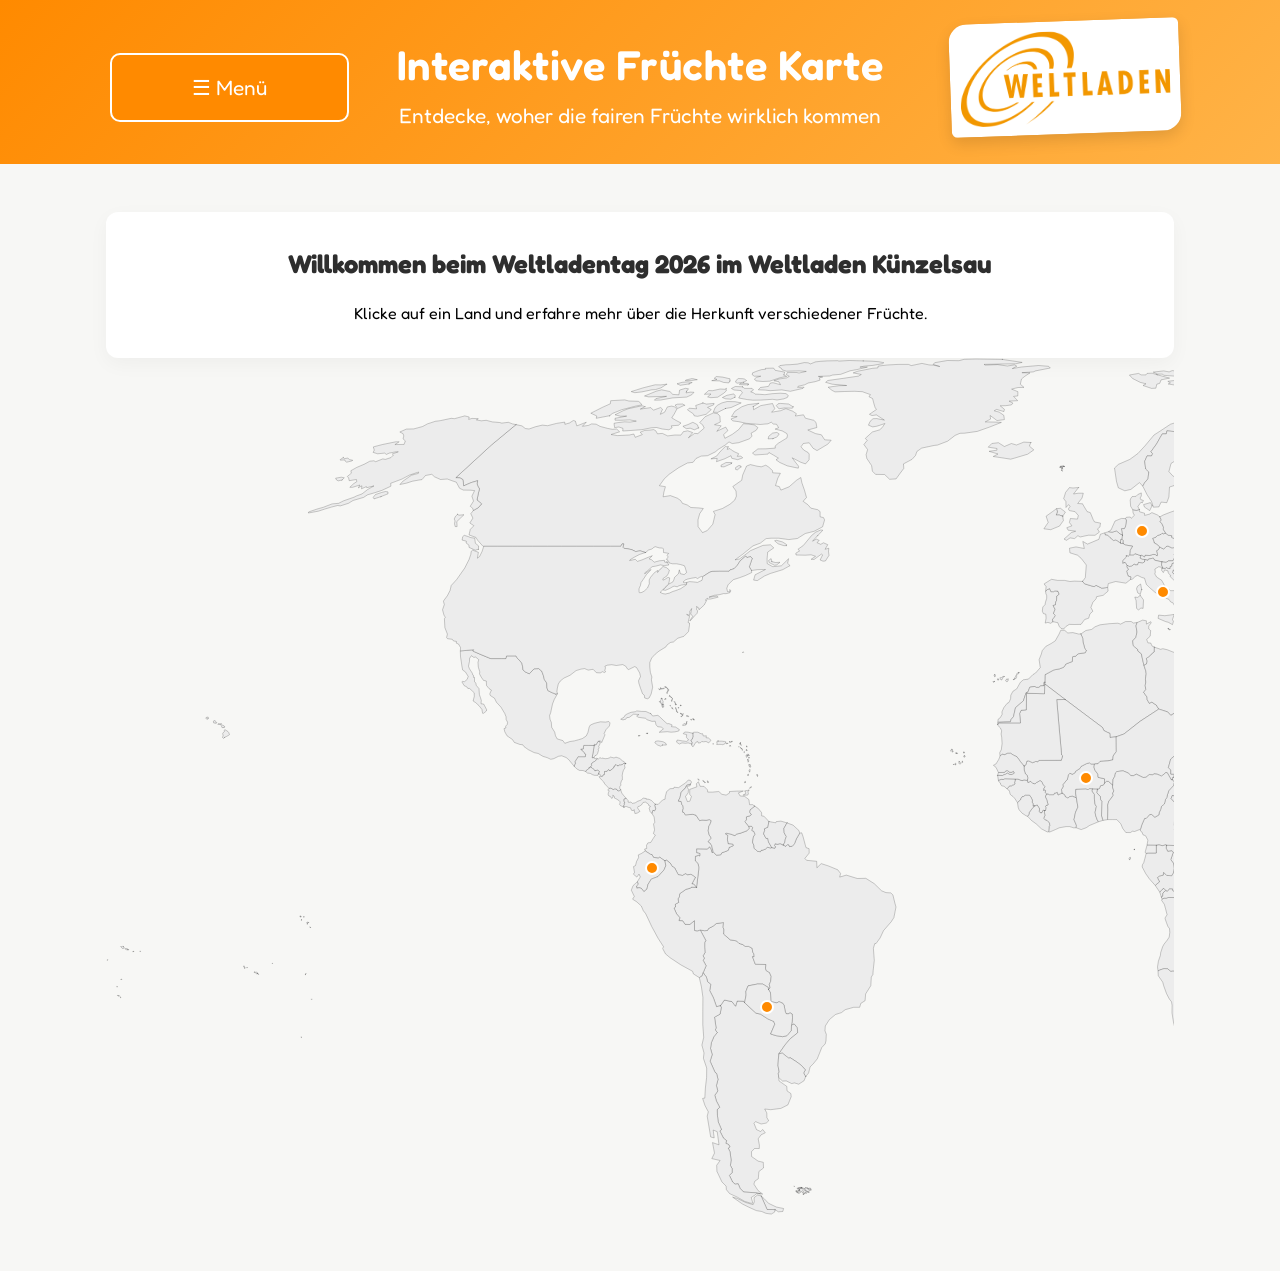
==== index.html @ 83d37e7b "Add files via upload" ====
<!DOCTYPE html>
<html lang="de">
<head>
  <meta charset="UTF-8">
  <meta name="viewport" content="width=device-width, initial-scale=1.0">
  <title>Interaktive Früchte Karte</title>

  <link rel="stylesheet" href="style.css">

  <!-- Google Font (ähnlich clean wie Weltladen) -->
  <link href="https://fonts.googleapis.com/css2?family=Fredoka:wght@400;600&display=swap" rel="stylesheet">
</head>

<body>
    

<header class="header">
  <div class="header-inner">

    <!--Burger Menü-->
    <div class="burger-menu">
  <button id="menuToggle" class="menu-btn">
    ☰ Menü
  </button>

  <nav id="menuContent" class="menu-content hidden">
    <a href="index.html">Interaktive Karte</a>
    <a href="fairvsunfair.html">Fair vs. Unfair</a>
    <a href="wiefairbistdu.html">Wie fair bist du?</a>
  </nav>
</div>
<!--Überschrift-->
    <h1>Interaktive Früchte Karte</h1>
    <p>Entdecke, woher die fairen Früchte wirklich kommen</p>

    <img src="weltladenlogo.png" class="logo">

  </div>
</header>

<main class="main">
  <section class="intro">
    
    <h2>Willkommen beim Weltladentag 2026 im Weltladen Künzelsau</h2>
    <p>
      Klicke auf ein Land und erfahre mehr über die Herkunft verschiedener Früchte.
    </p>
  </section>
  <section class="map-container">
  <div class="map" id="map">
    <img src="world.svg" alt="Weltkarte" class="world-map">
    <div class="pin" data-country="Ecuador" style="top:59%; left:39%;"></div>
<div class="pin" data-country="Italien" style="top:27%; left:75.5%;"></div>
<div class="pin" data-country="Philippinen" style="top:49%; left:120%;"></div>
<div class="pin" data-country="Paraguay" style="top:75%; left:47.2%;"></div>
<div class="pin" data-country="Burkina Faso" style="top:48.5%; left:70%;"></div>
<div class="pin" data-country="Deutschland" style="top:20%; left:74%;"></div>
<div class="pin" data-country="Eswatini" style="top:77.6%; left:83%;"></div>
  </div>
</section>
</main>

<!-- Deutschland -->

<div id="popup" class="popup hidden">
  
  <div class="popup-content">
    <button id="closeX" class="close-x">✕</button>

  <div class="popup-scroll">

  <h2>Deutschland - Weltladen Künzelsau</h2>

  <div class="popup-image">
    <img src="weltladenaussen.jpg" alt="Weltladen Kuenzelsau">
  </div>

  <p>
   Hier im Weltladen in Künzelsau kommen viele der Früchte und Fruchtprodukte aus aller Welt zusammen. Wir achten dabei besonders darauf, dass sie unter fairen Bedingungen angebaut und gehandelt wurden. <br> <br>
Mit deinem Einkauf unterstützt du Produzentinnen und Produzenten in Ländern wie Ecuador, Uganda oder Indonesien und trägst dazu bei, dass sie gerechte Preise für ihre Arbeit erhalten. <br> <br>
Gerade zum Weltladentag 2026 mit dem Motto „Fair fruchtet“ wird deutlich: Fairer Handel wirkt. Er sorgt nicht nur für bessere Lebensbedingungen, sondern bringt auch hochwertige und nachhaltige Produkte zu uns. <br> <br>
So kannst du hier vor Ort ganz bewusst genießen – und gleichzeitig etwas Gutes bewirken.

  </p>

</div>

<button id="scrollBtn" class="scroll-btn">↓</button>

    

  </div>

  
</div>

<!-- Ecuador -->

<div id="popup-ecuador" class="popup hidden">
  
  <div class="popup-content">
    <button class="close-x">✕</button>

    <div class="popup-scroll">

      <h2>Bananen aus Ecuador</h2>

      <div class="popup-image">
        <img src="waschen-IMG_2208.jpg" alt="Ecuador">
      </div>

      <p>
In Ecuador wachsen viele der Bananen, die auch im Weltladen in Künzelsau verkauft werden. Oft stammen sie von kleinen Familienbetrieben, die ohne fairen Handel nur sehr geringe Preise für ihre Arbeit bekommen würden. <br><br>
Durch den fairen Handel erhalten die Produzentinnen und Produzenten gerechtere Bezahlung und bessere Arbeitsbedingungen. So wird aus einer einfachen Banane mehr als nur ein Produkt – nämlich eine echte Unterstützung für die Menschen vor Ort.<br><br>
Gerade zum Weltladentag 2026 mit dem Motto „Fair fruchtet“ wird deutlich: Jede Entscheidung im Laden hat Wirkung – von Ecuador bis hier nach Künzelsau.
      </p>

    </div>

    <button class="scroll-btn">↓</button>

  </div>
 
</div>

<!-- Burkina Faso -->

 <div id="popup-burkina" class="popup hidden">
  
  <div class="popup-content">
    <button class="close-x">✕</button>

    <div class="popup-scroll">

      <h2>Mangos aus Burkina Faso</h2>

      <div class="popup-image">
        <img src="IMG_2369.heic" alt="Burkina Faso" height="300">
      </div>

      <p>
        Die Mangos im Weltladen in Künzelsau stammen aus Burkina Faso. Sie werden über den Freundeskreis Bareka bezogen, der den direkten Handel mit den Produzentinnen und Produzenten ermöglicht. <br><br>
Durch diese Zusammenarbeit erhalten die Menschen vor Ort faire Preise für ihre Arbeit und bessere Perspektiven für ihre Zukunft. So wird aus einer Mango mehr als nur ein Produkt – sie steht für eine direkte Verbindung zwischen Burkina Faso und uns hier in Deutschland.
      </p>

    </div>

    <button class="scroll-btn">↓</button>

  </div>
</div>

<!-- Italien -->

 <div id="popup-italien" class="popup hidden">
  
  <div class="popup-content">
    <button class="close-x">✕</button>

    <div class="popup-scroll">

      <h2>Knast Kekse aus Italien</h2>

      <div class="popup-image">
        <img src="italien.jpg" alt="Keksherstellung in Italien" >
      </div>

      <p>
Im Weltladen in Künzelsau gibt es die „Knastkekse“ mit Orange und Zitrone. Sie werden von der Sozialkooperative Arcolaio in Syrakus auf Sizilien hergestellt und über Weltpartner bezogen. <br><br>
Dort arbeiten Menschen im Gefängnis an hochwertigen Backwaren und erhalten dadurch die Möglichkeit, neue Perspektiven für ihr Leben nach der Haft zu entwickeln. <br><br>
Für die Kekse werden unter anderem italienische Bio-Zutaten wie Orangen und Zitronen sowie fair gehandelter Zucker verwendet. So zeigt das Projekt, dass fairer Handel auch innerhalb Europas soziale Wirkung haben kann.
      </p>
       <div class="popup-image">
        <img src="Knastkekse.jpeg" alt="Knastkekse" >
      </div>

    </div>

    <button class="scroll-btn">↓</button>

  </div>
</div>



<!-- Philippinen -->

 <div id="popup-philippinen" class="popup hidden">
  
  <div class="popup-content">
    <button class="close-x">✕</button>

    <div class="popup-scroll">

      <h2>Mango Produkte aus den Philippinen</h2>

      <div class="popup-image">
        <img src="MangoPhilippinen.jpeg" alt="Philippinen">
      </div>

      <p>
        Die Mangos aus den Philippinen sind Teil eines Fair-Trade-Projekts, das kleinbäuerlichen Familien eine stabile Lebensgrundlage ermöglicht. Durch faire Preise können sie ihre Felder sichern und der Armut entkommen, die besonders Kinder stark betrifft.<br><br>
Ein Teil der Fair-Trade-Erlöse unterstützt außerdem die Organisation Preda, die sich auf den Philippinen für Kinderrechte einsetzt und missbrauchte sowie benachteiligte Kinder betreut.<br><br>
Aus diesen Mangos entstehen verschiedene Produkte wie Mangoessig, Mangoaufstrich und viele weitere Spezialitäten, die zeigen, wie vielseitig fair gehandelte Früchte genutzt werden können.<br><br>
So stehen die Mangos nicht nur für fruchtigen Geschmack, sondern auch für Schutz, Chancen und mehr Gerechtigkeit vor Ort.
      </p>

    </div>

    <button class="scroll-btn">↓</button>

  </div>
</div>

<!-- Paraguay -->

 <div id="popup-paraguay" class="popup hidden">
  
  <div class="popup-content">
    <button class="close-x">✕</button>

    <div class="popup-scroll">

      <h2>Bio Bonbons aus Paraguay</h2>

      <div class="popup-image">
        <img src="IngwerKirsch.jpeg" alt="Paraguay" >
      </div>

      <p>
        Im Weltladen in Künzelsau werden Ingwer-Kirsch-Bonbons angeboten, deren Süße aus Bio-Rohrohrzucker aus Paraguay stammt. <br><br>
Der Zucker kommt von Kleinbauern, die sich in der Kooperative Manduvirá zusammengeschlossen haben. Dort bauen sie neben Obst und Gemüse vor allem Zuckerrohr an und arbeiten gemeinsam an besseren Lebensbedingungen.<br><br>
Durch den fairen Handel erhalten die Produzentinnen und Produzenten zusätzliche Prämien, die unter anderem den Bau einer eigenen Zuckermühle und neue Arbeitsplätze ermöglicht haben.
      </p>

    </div>

    <button class="scroll-btn">↓</button>

  </div>
</div>

<!-- Eswatini -->

 <div id="popup-eswatini" class="popup hidden">
  
  <div class="popup-content">
    <button class="close-x">✕</button>

    <div class="popup-scroll">

      <h2>Mango-Konfitüre aus Eswatini</h2>

      <div class="popup-image">
        <img src="MangoKonfitüre.jpeg" alt="Eswatini">
      </div>

      <p>
        Im Weltladen in Künzelsau gibt es Mango-Konfitüre aus Eswatini, die unter fairen Bedingungen hergestellt und verarbeitet wird. Produziert wird sie von Eswatini Kitchen, einem Partnerbetrieb der GEPA. <br><br>
Dort erhalten vor allem alleinerziehende Frauen die Möglichkeit, ein eigenes Einkommen aufzubauen und wirtschaftlich unabhängig zu werden. Die Produktion findet direkt im Ursprungsland statt, sodass möglichst viel Wertschöpfung vor Ort bleibt.<br><br>
Zusätzlich unterstützen die Produzentinnen soziale Projekte wie eine Suppenküche für mehrere Waisenhäuser. So verbindet die Konfitüre wirtschaftliche Perspektiven mit sozialem Engagement.
      </p>

    </div>

    <button class="scroll-btn">↓</button>

  </div>
</div>


<script src="script.js"></script>
</body>
</html>
---- style.css ----
* {
  margin: 0;
  padding: 0;
  box-sizing: border-box;
}

body {
  font-family: 'Inter', sans-serif;
  background-color: #f7f7f5;
  color: #2e2e2e;
  line-height: 1.6;
}

/* HEADER */

.header {
  background: linear-gradient(135deg, #ff8a00, #ffb347);
  color: white;
  position: relative;

}

.header-inner {
  max-width: 1100px;
  margin: auto;
  padding: 2rem 1rem;
  text-align: center;
  position: relative;
}

.header h1 {
  font-family: 'Fredoka', sans-serif;
  font-size: 2.6rem;
  font-weight: 600;
  color: white;
  letter-spacing: 0.5px;
}

.header p {
    font-family: 'Fredoka', sans-serif;
  margin-top: 0rem;
  color: white;
  font-size: 1.3rem;
}

.header img { 
    margin-top: 1%;
}

/* MAIN */

.main {
  max-width: 1100px;
  margin: auto;
  padding: 3rem 1rem;
}

.intro {
  background: white;
  padding: 2rem;
  border-radius: 12px;
  box-shadow: 0 6px 20px rgba(0,0,0,0.04);
  text-align: center;
}

.intro h2 {
    font-family: 'Fredoka', sans-serif;
  margin-bottom: 1rem;
  font-size: 1.6rem;
}

.intro p {
    font-family: 'Fredoka', sans-serif;
    font-size: 1rem;
  color: black;
}
.cards {
  margin-top: 2rem;
  display: grid;
  grid-template-columns: repeat(auto-fit, minmax(150px, 1fr));
  gap: 1rem;
}

.card {
  background: white;
  padding: 1.5rem;
  border-radius: 14px;
  text-align: center;
  font-size: 1.2rem;
  box-shadow: 0 8px 20px rgba(0,0,0,0.05);
  transition: all 0.25s ease;
  cursor: pointer;
}

.card:hover {
  transform: translateY(-5px) scale(1.03);
  box-shadow: 0 12px 30px rgba(0,0,0,0.08);
}
.map-container {
  overflow-x: auto;
  overflow-y: hidden;
  cursor: grab;
}

.map-container:active {
  cursor: grabbing;
}
.map {
  width: 1400px;
  position: relative;
}
.pin {
  position: absolute;
  width: 14px;
  height: 14px;
  background: #ff8a00;
  border-radius: 50%;
  border: 2px solid white;
  cursor: pointer;
  transform: translate(-50%, -50%);
  transition: transform 0.2s;
}

.pin:hover {
  transform: translate(-50%, -50%) scale(1.4);
}
.logo {
  position: absolute;
  top: 10px;
  right: 10px;

  width: 230px;
  height: auto;

  background: white;
  padding: 10px;

  border-radius: 18px 6px 18px 6px; /* spielerische Form */
  box-shadow: 0 6px 15px rgba(0,0,0,0.12);

  transform: rotate(-2deg);
}
.popup {
  position: fixed;
  top: 0;
  left: 0;

  width: 100%;
  height: 100%;

  background: rgba(0,0,0,0.5);

  display: flex;
  justify-content: center;
  align-items: center;

   backdrop-filter: blur(4px);
}

.popup-content {
  background: white;
  width: 90%;
  max-width: 500px;

  padding: 20px;
  border-radius: 16px;

  text-align: center;
  box-shadow: 0 10px 30px rgba(0,0,0,0.2);
    animation: popupFade 0.3s ease;
    max-height: 80vh;
  overflow: hidden;
  padding-right: 10px;
  position:relative
}

@keyframes popupFade {
  from {
    opacity: 0;
    transform: scale(0.9) translateY(20px);
  }
  to {
    opacity: 1;
    transform: scale(1) translateY(0);
  }
}

.popup-image img {
  width: 100%;
  border-radius: 12px;
  margin: 15px 0;
}

.hidden {
  display: none;
}

#closePopup {
  margin-top: 10px;
  padding: 8px 14px;
  border: none;
  background: #ff8a00;
  color: white;
  border-radius: 8px;
  cursor: pointer;
}
body.blur header,
body.blur main {
  filter: blur(6px);
  transition: 0.3s;
}
.close-x {
  position: absolute;
  top: 10px;
  right: 15px;
  background: none;
  border: none;
  font-size: 20px;
  cursor: pointer;
}
.scroll-btn {
  position: absolute;
  bottom: 15px;
  right: 15px;

  width: 40px;
  height: 40px;

  border: none;
  background: #ff8a00;
  color: white;

  border-radius: 50%;
  font-size: 18px;
  cursor: pointer;

  box-shadow: 0 4px 10px rgba(0,0,0,0.2);
}
.popup-scroll {
  max-height: 60vh;
  overflow-y: auto;
  padding-right: 5px;
}
.burger-menu {
  position: absolute;
  top: 20px;
  left: 20px;
}

/* BUTTON */
.menu-btn {
  background: #ff8a00;
  color: white;
  border: 2px solid white;
  padding: 20px 80px;
  border-radius: 10px;
  font-family: 'Fredoka', sans-serif;
  font-size: 1.3rem;
  cursor: pointer;
  transition: 0.2s;
  margin-top: 14%;

  outline: none;        /* verhindert Fokus-Rand */
  box-sizing: border-box; /* verhindert Größenänderung */
}

/* HOVER = Farben tauschen */
.menu-btn:hover {
  background: white;
  color: #ff8a00;
}

/* DROPDOWN */
.menu-content {
  margin-top: 10px;
  background: white;
  border-radius: 12px;
  padding: 10px;
  display: flex;
  flex-direction: column;
  box-shadow: 0 8px 80px rgba(0,0,0,0.15);
  animation: fadeIn 0.2s ease; 
  transition: all 0.2s ease;
  transform:translateY(0);
  opacity: 1;
  position: absolute;
  left: 0;
}

.menu-content a {
  text-decoration: none;
  color: #333;
  padding: 8px;
  border-radius: 8px;
  font-family: 'Fredoka', sans-serif;
  transition: 0.2s;
}

.menu-content a:hover {
  background: #f2f2f2;
}

/* verstecken */
.hidden {
  display: none;
}

@keyframes fadeIn {
  from {opacity: 0; transform: translateY(-10px);}
  to {opacity: 1; transform: translateY(0);}
}

.menu-btn:active {
  transform: none;
}
.menu-btn:focus {
  outline: none;
}
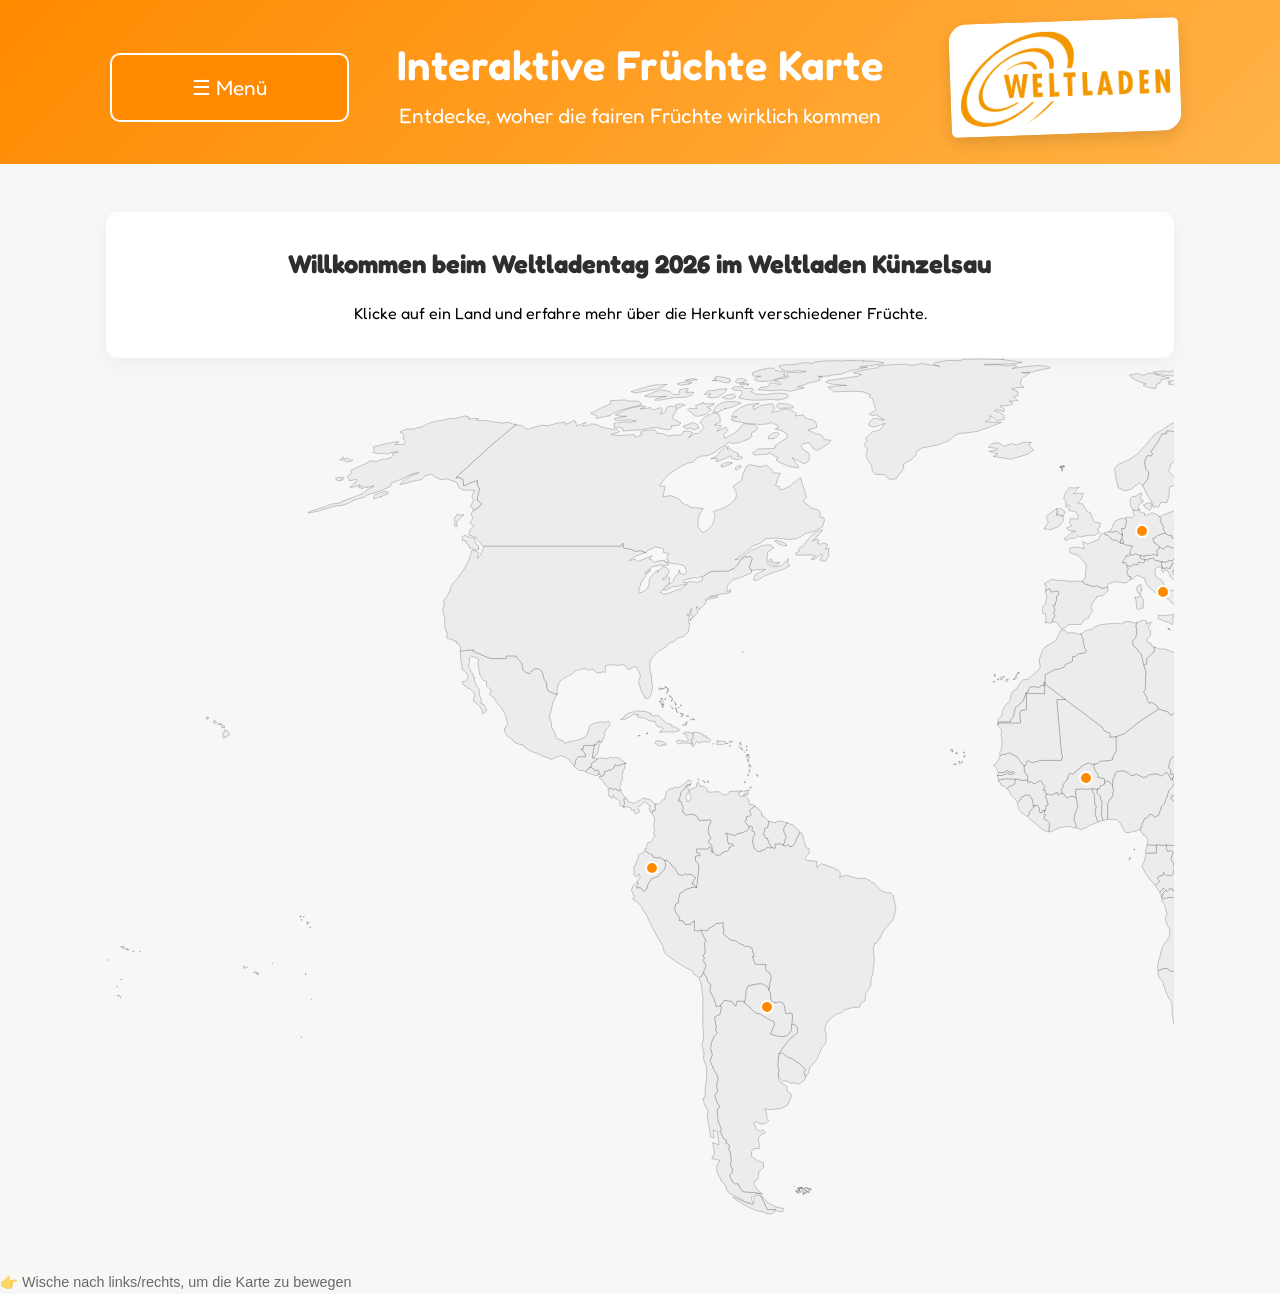
==== commit 8b8057fd: "Add files via upload" ====
--- a/index.html
+++ b/index.html
@@ -267,6 +267,9 @@
 
   </div>
 </div>
+<p style="font-size: 0.9rem; opacity: 0.7;">
+👉 Wische nach links/rechts, um die Karte zu bewegen
+</p>
 
 
 <script src="script.js"></script>
--- a/style.css
+++ b/style.css
@@ -317,3 +317,75 @@
   outline: none;
 }
 
+@media (max-width: 768px) {
+
+  .header-inner {
+    padding: 1.5rem 1rem;
+  }
+
+  .header h1 {
+    font-size: 1.8rem;
+  }
+
+  .header p {
+    font-size: 1rem;
+  }
+
+  .logo {
+    width: 120px;
+    top: 5px;
+    right: 5px;
+    padding: 6px;
+    position: static;
+    display: block;
+    margin: 10px auto 0 auto;
+    transform: none;
+  }
+
+  .main {
+    padding: 2rem 1rem;
+  }
+
+  .intro {
+    padding: 1.5rem;
+  }
+
+  .intro h2 {
+    font-size: 1.3rem;
+  }
+
+  .intro p {
+    font-size: 0.95rem;
+  }
+
+  /* MAP */
+  .map {
+    width: 1000px; /* kleiner, damit weniger Scroll nötig */
+  }
+
+  /* POPUP */
+  .popup-content {
+    width: 95%;
+    padding: 15px;
+  }
+
+  .popup-scroll {
+    max-height: 55vh;
+  }
+
+  /* MENU BUTTON */
+  .menu-btn {
+    font-size: 14px;
+    padding: 6px 10px;
+  }
+
+  .menu-content {
+    width: 180px;
+  }
+  .map-container {
+  overflow-x: auto;
+  -webkit-overflow-scrolling: touch;
+}
+
+}
+
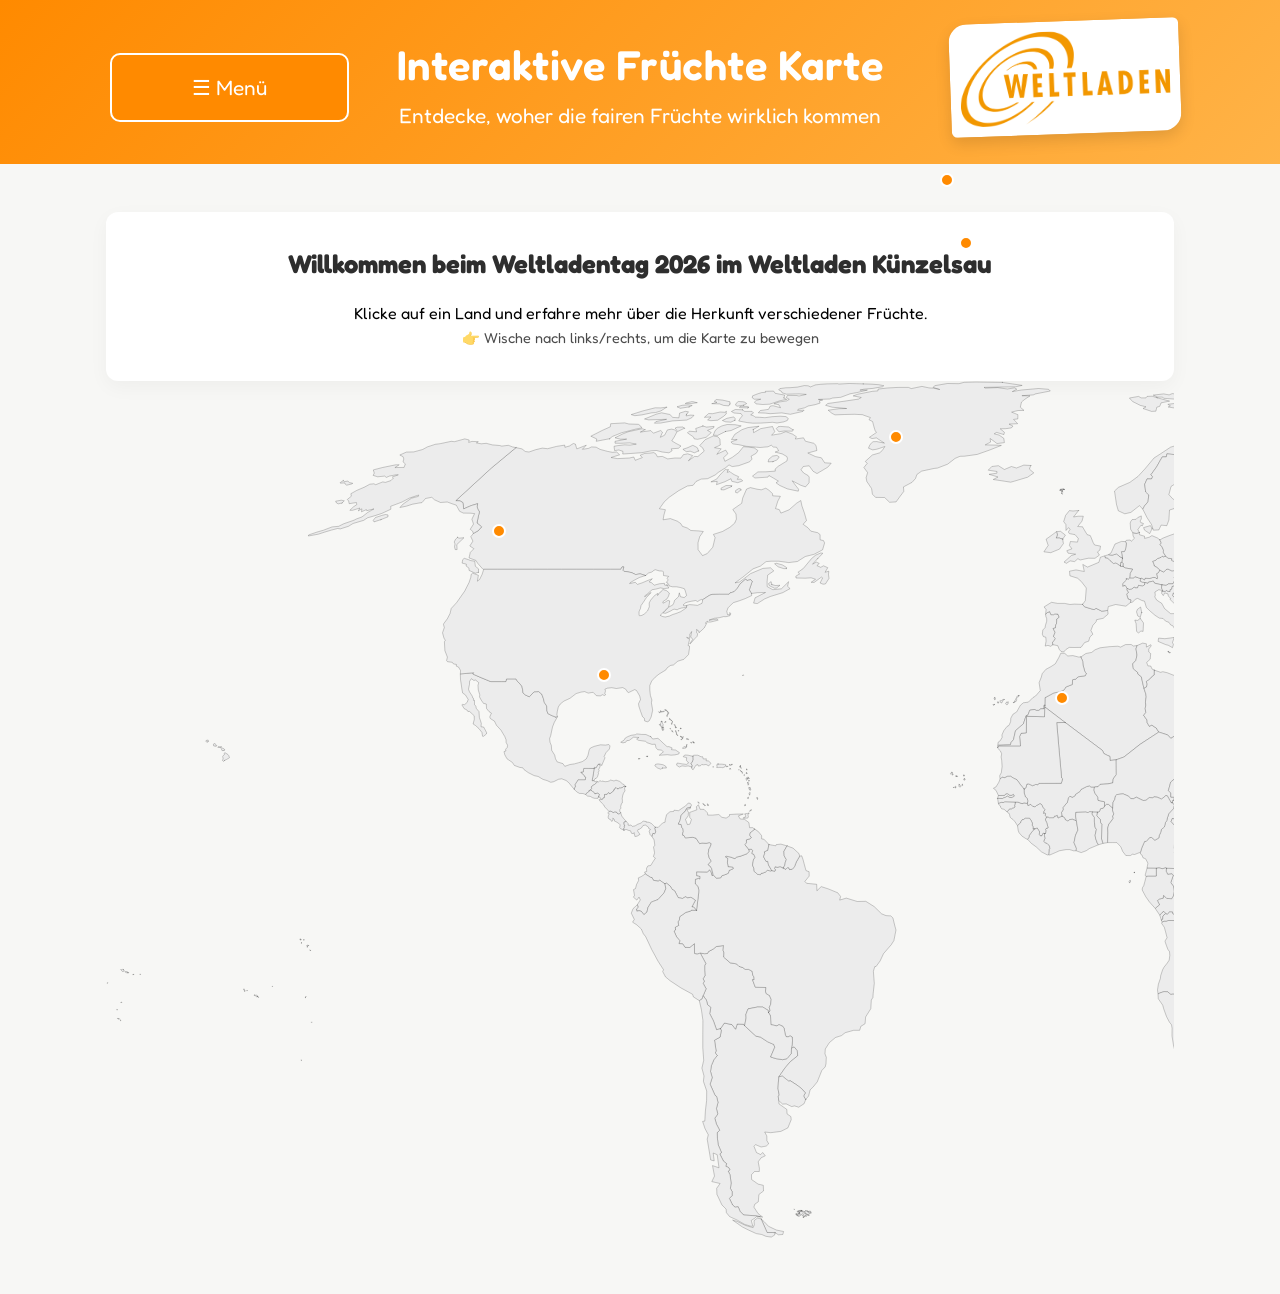
==== commit 0dea8dbd: "Add files via upload" ====
--- a/index.html
+++ b/index.html
@@ -45,6 +45,9 @@
     <p>
       Klicke auf ein Land und erfahre mehr über die Herkunft verschiedener Früchte.
     </p>
+    <p style="font-size: 0.9rem; opacity: 0.7;">
+👉 Wische nach links/rechts, um die Karte zu bewegen
+</p>
   </section>
   <section class="map-container">
   <div class="map" id="map">
@@ -267,9 +270,7 @@
 
   </div>
 </div>
-<p style="font-size: 0.9rem; opacity: 0.7;">
-👉 Wische nach links/rechts, um die Karte zu bewegen
-</p>
+
 
 
 <script src="script.js"></script>
--- a/style.css
+++ b/style.css
@@ -105,9 +105,11 @@
 .map-container:active {
   cursor: grabbing;
 }
-.map {
-  width: 1400px;
-  position: relative;
+@media (max-width: 768px) {
+  .map {
+    transform: scale(0.8);
+    transform-origin: top left;
+  }
 }
 .pin {
   position: absolute;
@@ -191,9 +193,7 @@
   margin: 15px 0;
 }
 
-.hidden {
-  display: none;
-}
+
 
 #closePopup {
   margin-top: 10px;
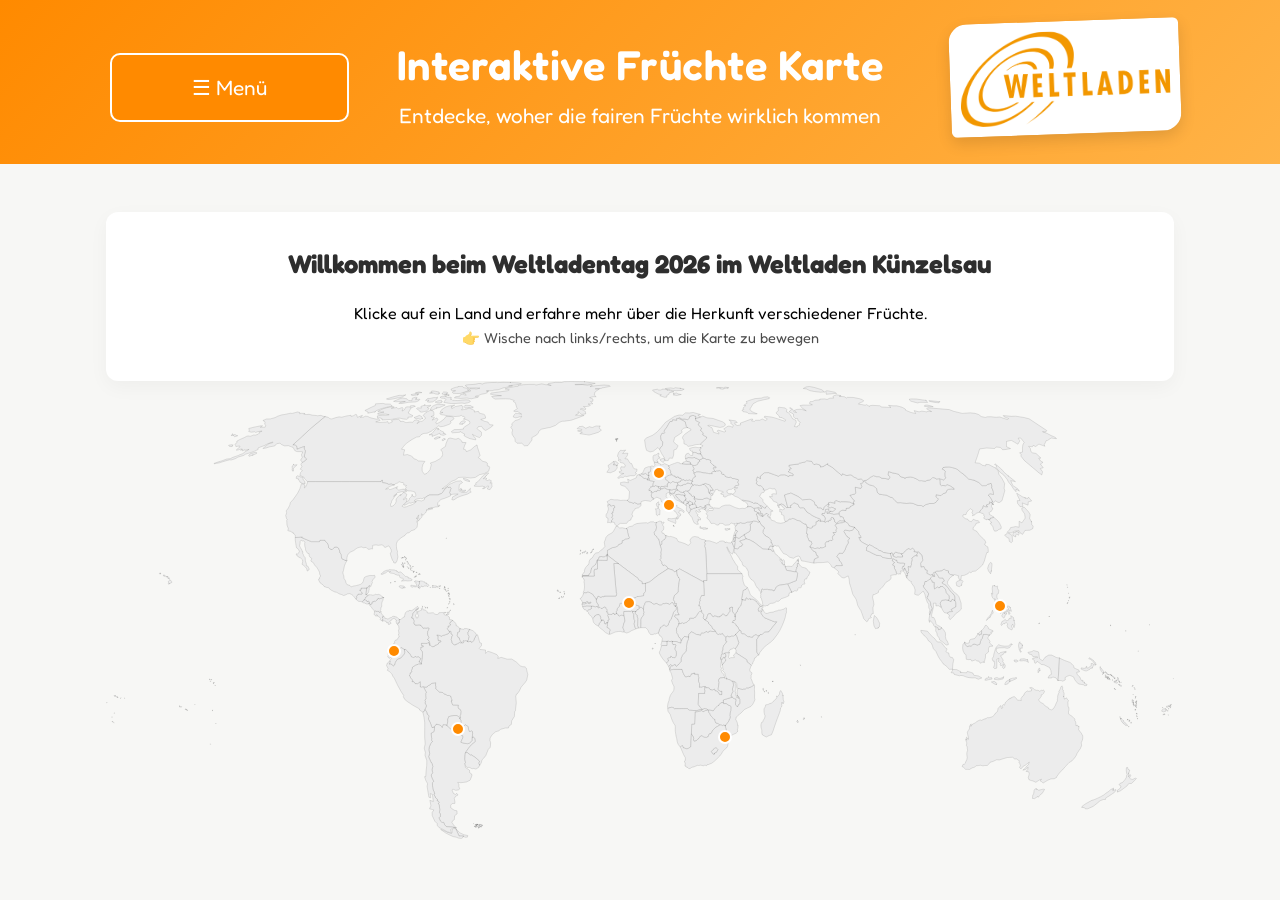
==== commit 55fedd27: "Add files via upload" ====
--- a/index.html
+++ b/index.html
@@ -52,13 +52,13 @@
   <section class="map-container">
   <div class="map" id="map">
     <img src="world.svg" alt="Weltkarte" class="world-map">
-    <div class="pin" data-country="Ecuador" style="top:59%; left:39%;"></div>
-<div class="pin" data-country="Italien" style="top:27%; left:75.5%;"></div>
-<div class="pin" data-country="Philippinen" style="top:49%; left:120%;"></div>
-<div class="pin" data-country="Paraguay" style="top:75%; left:47.2%;"></div>
-<div class="pin" data-country="Burkina Faso" style="top:48.5%; left:70%;"></div>
-<div class="pin" data-country="Deutschland" style="top:20%; left:74%;"></div>
-<div class="pin" data-country="Eswatini" style="top:77.6%; left:83%;"></div>
+    <div class="pin" data-country="Ecuador" style="top:59%; left:27%;"></div>
+<div class="pin" data-country="Italien" style="top:27%; left:52.7%;"></div>
+<div class="pin" data-country="Philippinen" style="top:49%; left:83.7%;"></div>
+<div class="pin" data-country="Paraguay" style="top:76%; left:33%;"></div>
+<div class="pin" data-country="Burkina Faso" style="top:48.5%; left:49%;"></div>
+<div class="pin" data-country="Deutschland" style="top:20%; left:51.8%;"></div>
+<div class="pin" data-country="Eswatini" style="top:77.6%; left:58%;"></div>
   </div>
 </section>
 </main>
@@ -138,7 +138,7 @@
       <h2>Mangos aus Burkina Faso</h2>
 
       <div class="popup-image">
-        <img src="IMG_2369.heic" alt="Burkina Faso" height="300">
+        <img src="IMG_2369.jpg" alt="Burkina Faso" height="300">
       </div>
 
       <p>
--- a/style.css
+++ b/style.css
@@ -105,12 +105,26 @@
 .map-container:active {
   cursor: grabbing;
 }
+.map {
+  max-width: 1400px;
+  position: relative;
+  width: 100%;
+}
+
+
+.world-map {
+  width: 100%;
+  height: auto;
+  display: block;
+}
+
 @media (max-width: 768px) {
   .map {
     transform: scale(0.8);
     transform-origin: top left;
   }
 }
+
 .pin {
   position: absolute;
   width: 14px;
@@ -359,10 +373,7 @@
   }
 
   /* MAP */
-  .map {
-    width: 1000px; /* kleiner, damit weniger Scroll nötig */
-  }
-
+ 
   /* POPUP */
   .popup-content {
     width: 95%;
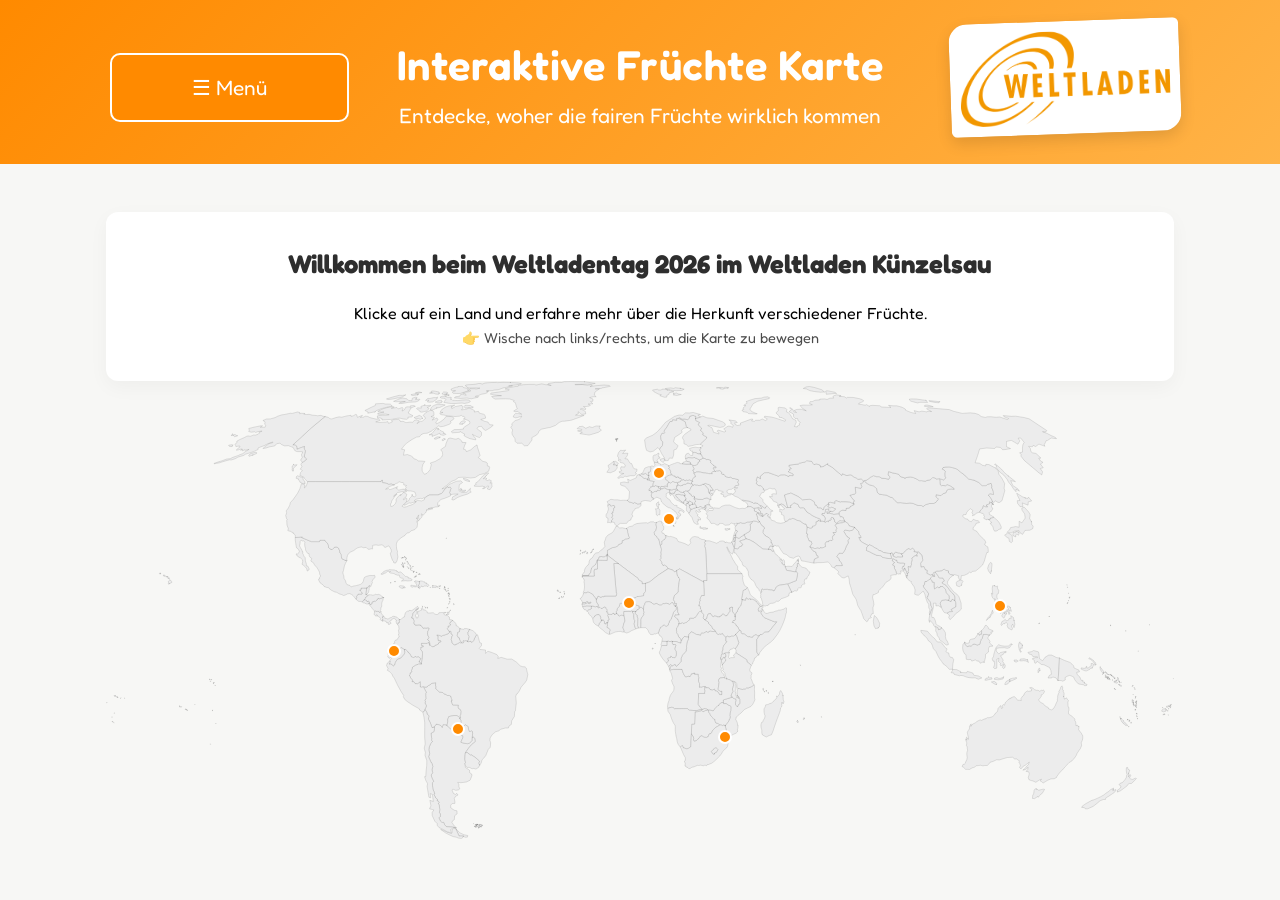
==== commit b9a47313: "Add files via upload" ====
--- a/index.html
+++ b/index.html
@@ -53,7 +53,7 @@
   <div class="map" id="map">
     <img src="world.svg" alt="Weltkarte" class="world-map">
     <div class="pin" data-country="Ecuador" style="top:59%; left:27%;"></div>
-<div class="pin" data-country="Italien" style="top:27%; left:52.7%;"></div>
+<div class="pin" data-country="Italien" style="top:30%; left:52.7%;"></div>
 <div class="pin" data-country="Philippinen" style="top:49%; left:83.7%;"></div>
 <div class="pin" data-country="Paraguay" style="top:76%; left:33%;"></div>
 <div class="pin" data-country="Burkina Faso" style="top:48.5%; left:49%;"></div>
--- a/style.css
+++ b/style.css
@@ -118,12 +118,7 @@
   display: block;
 }
 
-@media (max-width: 768px) {
-  .map {
-    transform: scale(0.8);
-    transform-origin: top left;
-  }
-}
+
 
 .pin {
   position: absolute;
@@ -374,6 +369,25 @@
 
   /* MAP */
  
+
+    .map {
+    width: 1400px; /* wieder groß */
+  }
+
+  .map-container {
+    overflow-x: auto;        /* wieder scrollen */
+    -webkit-overflow-scrolling: touch; /* smooth swipe */
+    cursor: grab;
+  }
+  .map-container::after {
+  content: "← wischen →";
+  display: block;
+  text-align: center;
+  font-size: 0.8rem;
+  opacity: 0.6;
+  margin-top: 5px;
+}
+ 
   /* POPUP */
   .popup-content {
     width: 95%;
